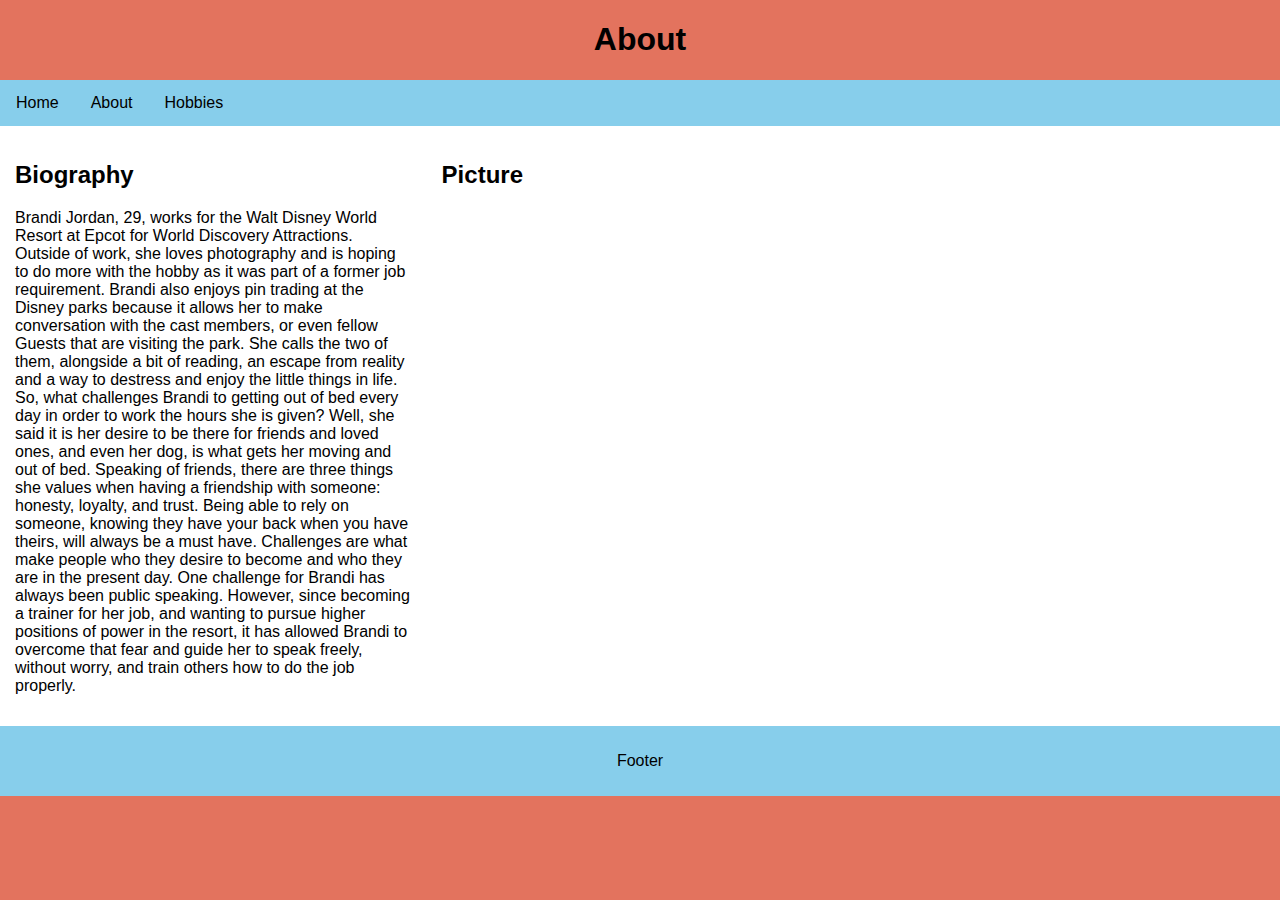
==== about.html @ 8efd4bfe "updates to site" ====
<!DOCTYPE html>
<html lang="en">
<head>
    <meta charset="UTF-8">
    <title>bioSite Project-About</title>
    <link href="about.css" type="text/css" rel="stylesheet">
    <meta name="viewport" content="width=device-width, initial-scale=1">
</head>
<body>
    <div class="header">
        <h1>About</h1>
    </div>
    <div class="navbar">
        <a href="index.html">Home</a>
        <a href="about.html">About</a>
        <a href="hobbies.html">Hobbies</a>
    </div>
    <div class="main-content">
        <div class="row">
            <div class="column">
                <h2>Biography</h2>
                <p>Brandi Jordan, 29, works for the Walt Disney World Resort at Epcot for World Discovery Attractions.
                    Outside of work, she loves photography and is hoping to do more with the hobby as it was part of a
                    former job requirement. Brandi also enjoys pin trading at the Disney parks because it allows her to
                    make conversation with the cast members, or even fellow Guests that are visiting the park. She calls
                    the two of them, alongside a bit of reading, an escape from reality and a way to destress and enjoy
                    the little things in life. So, what challenges Brandi to getting out of bed every day in order to
                    work the hours she is given? Well, she said it is her desire to be there for friends and loved ones,
                    and even her dog, is what gets her moving and out of bed. Speaking of friends, there are three
                    things she values when having a friendship with someone: honesty, loyalty, and trust. Being able to
                    rely on someone, knowing they have your back when you have theirs, will always be a must have.
                    Challenges are what make people who they desire to become and who they are in the present day. One
                    challenge for Brandi has always been public speaking. However, since becoming a trainer for her job,
                    and wanting to pursue higher positions of power in the resort, it has allowed Brandi to overcome
                    that fear and guide her to speak freely, without worry, and train others how to do the job properly.
                </p>
            </div>
            <div class="column">
                <h2>Picture</h2>
                <img
            </div>
        </div>
    </div>
    <div class="footer">
        <p>Footer</p>
    </div>
</body>
</html>
---- about.css ----
* {
    box-sizing: border-box;
    font-family: "Rubik", sans-serif;
}
.header {
    text-align: center;
}
.navbar {
    background-color: #87ceeb;
    overflow: hidden;
}
.navbar a {
    float: left;
    display: block;
    color: black;
    text-align: center;
    padding: 14px 16px;
    text-decoration: none;
}
.navbar a:hover {
    background-color: #CC5500;
    color: black;
}
body {
    margin: 0;
    background-color: #E3735E;
}
.main-content {
    background-color: white;
}
.column {
    float: left;
    width: 33.33%;
    padding: 15px;
}
.row:after {
    content: "";
    display: table;
    clear: both;
}
.footer {
    background-color: #87CEEB;
    padding: 10px;
    text-align: center;
}
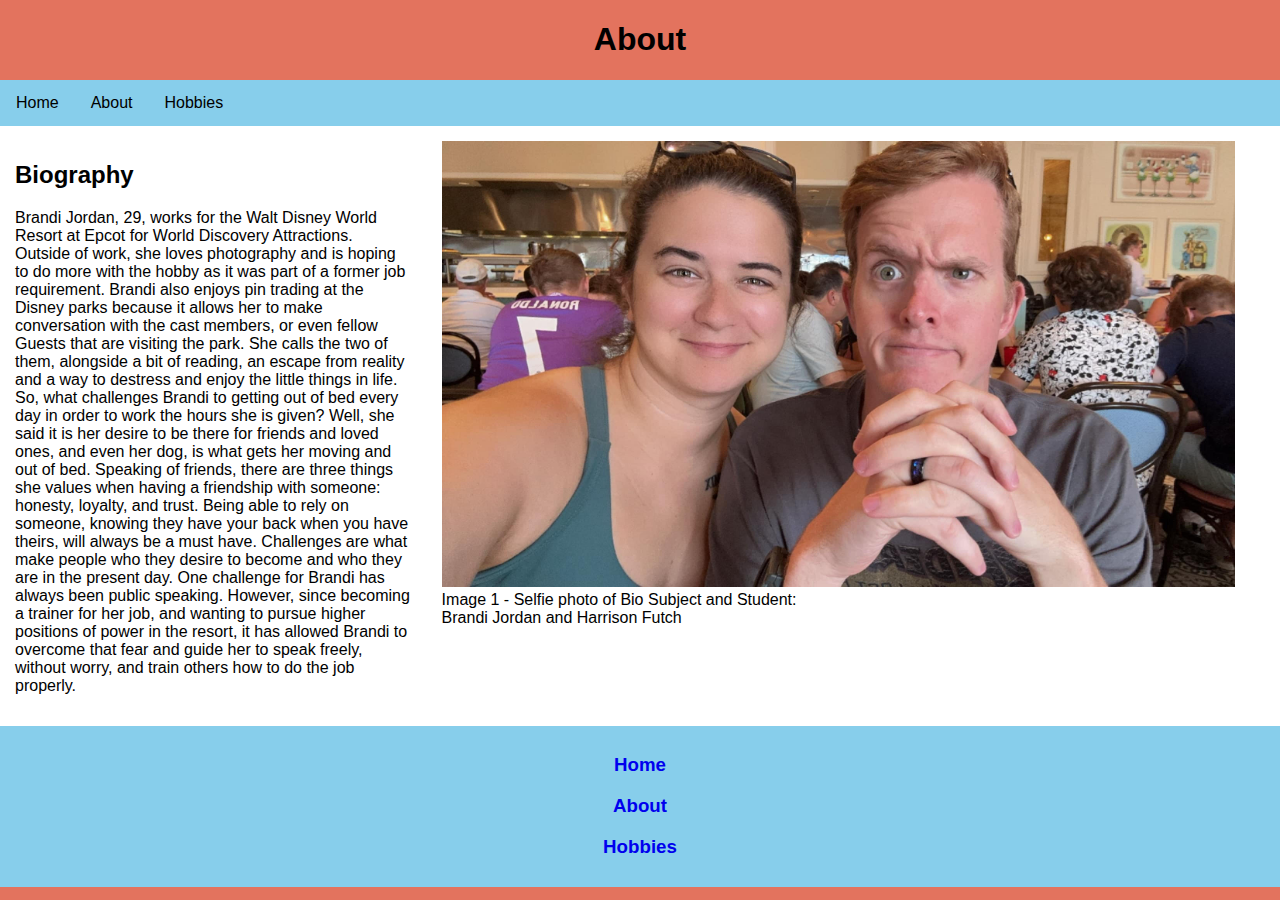
==== commit 2bc69153: "mod 9 review thing" ====
--- a/about.html
+++ b/about.html
@@ -36,13 +36,15 @@
                 </p>
             </div>
             <div class="column">
-                <h2>Picture</h2>
-                <img
+                <img src="images/image-7.jpg" alt="profile-picture">
+                <figcaption>Image 1 - Selfie photo of Bio Subject and Student: Brandi Jordan and Harrison Futch</figcaption>
             </div>
         </div>
     </div>
     <div class="footer">
-        <p>Footer</p>
+        <a href="index.html"><h3>Home</h3></a>
+        <a href="about.html"><h3>About</h3></a>
+        <a href="hobbies.html"><h3>Hobbies</h3></a>
     </div>
 </body>
 </html>--- a/about.css
+++ b/about.css
@@ -42,4 +42,13 @@
     background-color: #87CEEB;
     padding: 10px;
     text-align: center;
+}
+.footer a {
+    text-decoration: none;
+}
+div.column img {
+    width: 200%;
+}
+div.column figcaption {
+    display: block;
 }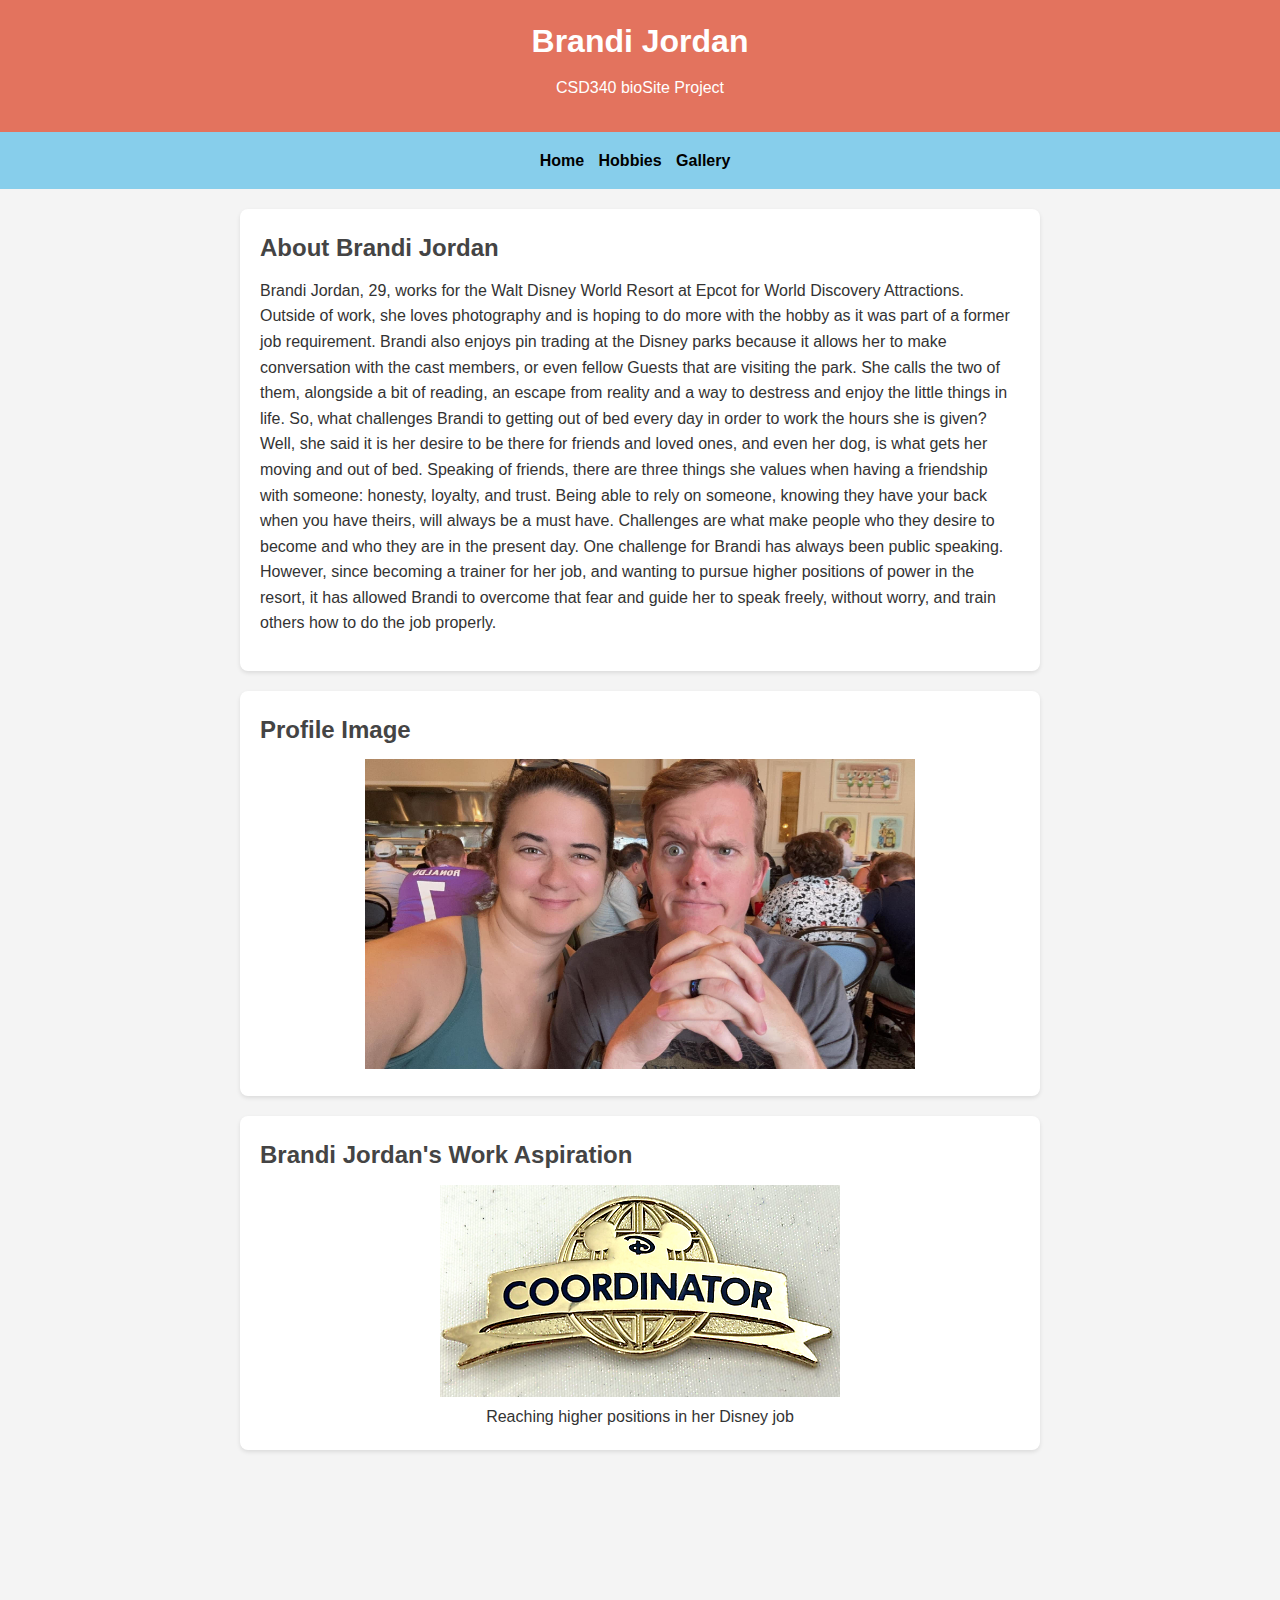
==== commit 6a32bab1: "biosite project complete?" ====
--- a/about.html
+++ b/about.html
@@ -2,49 +2,60 @@
 <html lang="en">
 <head>
     <meta charset="UTF-8">
-    <title>bioSite Project-About</title>
-    <link href="about.css" type="text/css" rel="stylesheet">
-    <meta name="viewport" content="width=device-width, initial-scale=1">
+    <meta name="viewport" content="width=device-width, initial-scale=1.0">
+    <title>bioSite - About</title>
+    <link rel="stylesheet" href="styles.css">
 </head>
 <body>
-    <div class="header">
-        <h1>About</h1>
+<header>
+    <h1>Brandi Jordan</h1>
+    <p>CSD340 bioSite Project</p>
+</header>
+
+<nav>
+    <ul>
+        <li><a href="index.html">Home</a></li>
+        <li><a href="hobbies.html">Hobbies</a></li>
+        <li><a href="gallery.html">Gallery</a></li>
+    </ul>
+</nav>
+
+<section id="about">
+    <h2>About Brandi Jordan</h2>
+    <p>
+        Brandi Jordan, 29, works for the Walt Disney World Resort at Epcot for World Discovery Attractions.
+        Outside of work, she loves photography and is hoping to do more with the hobby as it was part of a
+        former job requirement. Brandi also enjoys pin trading at the Disney parks because it allows her to
+        make conversation with the cast members, or even fellow Guests that are visiting the park. She calls
+        the two of them, alongside a bit of reading, an escape from reality and a way to destress and enjoy
+        the little things in life. So, what challenges Brandi to getting out of bed every day in order to
+        work the hours she is given? Well, she said it is her desire to be there for friends and loved ones,
+        and even her dog, is what gets her moving and out of bed. Speaking of friends, there are three
+        things she values when having a friendship with someone: honesty, loyalty, and trust. Being able to
+        rely on someone, knowing they have your back when you have theirs, will always be a must have.
+        Challenges are what make people who they desire to become and who they are in the present day. One
+        challenge for Brandi has always been public speaking. However, since becoming a trainer for her job,
+        and wanting to pursue higher positions of power in the resort, it has allowed Brandi to overcome
+        that fear and guide her to speak freely, without worry, and train others how to do the job properly.
+    </p>
+</section>
+<section id="image-profile">
+    <h2>Profile Image</h2>
+    <div id="profile">
+        <img src="/images/image-7.jpg">
     </div>
-    <div class="navbar">
-        <a href="index.html">Home</a>
-        <a href="about.html">About</a>
-        <a href="hobbies.html">Hobbies</a>
+</section>
+<section id="aspiration">
+    <h2>Brandi Jordan's Work Aspiration</h2>
+    <div id="aspiration-image">
+        <img src="/images/image-5.png">
+        <figcaption>Reaching higher positions in her Disney job</figcaption>
     </div>
-    <div class="main-content">
-        <div class="row">
-            <div class="column">
-                <h2>Biography</h2>
-                <p>Brandi Jordan, 29, works for the Walt Disney World Resort at Epcot for World Discovery Attractions.
-                    Outside of work, she loves photography and is hoping to do more with the hobby as it was part of a
-                    former job requirement. Brandi also enjoys pin trading at the Disney parks because it allows her to
-                    make conversation with the cast members, or even fellow Guests that are visiting the park. She calls
-                    the two of them, alongside a bit of reading, an escape from reality and a way to destress and enjoy
-                    the little things in life. So, what challenges Brandi to getting out of bed every day in order to
-                    work the hours she is given? Well, she said it is her desire to be there for friends and loved ones,
-                    and even her dog, is what gets her moving and out of bed. Speaking of friends, there are three
-                    things she values when having a friendship with someone: honesty, loyalty, and trust. Being able to
-                    rely on someone, knowing they have your back when you have theirs, will always be a must have.
-                    Challenges are what make people who they desire to become and who they are in the present day. One
-                    challenge for Brandi has always been public speaking. However, since becoming a trainer for her job,
-                    and wanting to pursue higher positions of power in the resort, it has allowed Brandi to overcome
-                    that fear and guide her to speak freely, without worry, and train others how to do the job properly.
-                </p>
-            </div>
-            <div class="column">
-                <img src="images/image-7.jpg" alt="profile-picture">
-                <figcaption>Image 1 - Selfie photo of Bio Subject and Student: Brandi Jordan and Harrison Futch</figcaption>
-            </div>
-        </div>
-    </div>
-    <div class="footer">
-        <a href="index.html"><h3>Home</h3></a>
-        <a href="about.html"><h3>About</h3></a>
-        <a href="hobbies.html"><h3>Hobbies</h3></a>
-    </div>
+</section>
+<footer>
+    <p>&copy; 2024 Brandi Jordan - bioSite Project</p>
+</footer>
+
+<script src="script.js"></script>
 </body>
 </html>--- a/styles.css
+++ b/styles.css
@@ -0,0 +1,141 @@
+* {
+    margin: 0;
+    padding: 0;
+    box-sizing: border-box;
+}
+
+body {
+    font-family: Arial, sans-serif;
+    line-height: 1.6;
+    background-color: #f4f4f4;
+    color: #333;
+    padding-bottom: 150px;
+}
+
+header {
+    background: #E3735E;
+    color: #fff;
+    padding: 1rem 0;
+    text-align: center;
+}
+
+header h1 {
+    margin-bottom: 0.5rem;
+}
+
+nav {
+    background: #87ceeb;
+    padding: 1rem;
+    text-align: center;
+}
+
+nav ul {
+    list-style: none;
+}
+
+nav ul li {
+    display: inline;
+    margin-right: 10px;
+}
+
+nav ul li a {
+    color: black;
+    text-decoration: none;
+    font-weight: bold;
+}
+
+nav ul li a:hover {
+    color: #CC5500;
+}
+
+section {
+    padding: 20px;
+    margin: 20px auto;
+    max-width: 800px;
+    background-color: #fff;
+    border-radius: 8px;
+    box-shadow: 0 2px 4px rgba(0, 0, 0, 0.1);
+}
+
+h2 {
+    margin-bottom: 10px;
+    color: #444;
+}
+
+p {
+    margin-bottom: 15px;
+}
+
+footer {
+    opacity: 0;
+    text-align: center;
+    background: black;
+    color: #fff;
+    padding: 10px 0;
+    position: fixed;
+    width: 100%;
+    bottom: 0;
+    transition: opacity 0.5s ease;
+    z-index: 1000;
+}
+
+footer.visible {
+    opacity: 1;
+}
+
+.horizontal-gallery {
+    display: flex;
+    overflow-x: auto;
+    gap: 20px;
+    padding: 20px;
+    white-space: nowrap;
+}
+
+.horizontal-gallery::-webkit-scrollbar {
+    height: 12px;
+}
+
+.horizontal-gallery::-webkit-scrollbar-thumb {
+    background-color: #888;
+    border-radius: 6px;
+}
+
+.gallery-item {
+    display: inline-block;
+    width: 300px;
+    text-align: center;
+    margin-bottom: 20px;
+}
+
+.gallery-item img {
+    width: 100%;
+    height: 200px;
+    object-fit: cover;
+    border-radius: 8px;
+    box-shadow: 0 2px 4px rgba(0, 0, 0, 0.1);
+    transition: transform 0.3s ease;
+}
+
+.gallery-item img:hover {
+    transform: scale(1.05);
+}
+
+.caption {
+    margin-top: 10px;
+    font-size: 14px;
+    color: #555;
+    line-height: 1.4;
+    max-width: 100%;
+    word-wrap: break-word;
+}
+
+#aspiration-image {
+    text-align: center;
+}
+
+#profile img {
+    width: 550px;
+}
+#profile {
+    text-align: center;
+}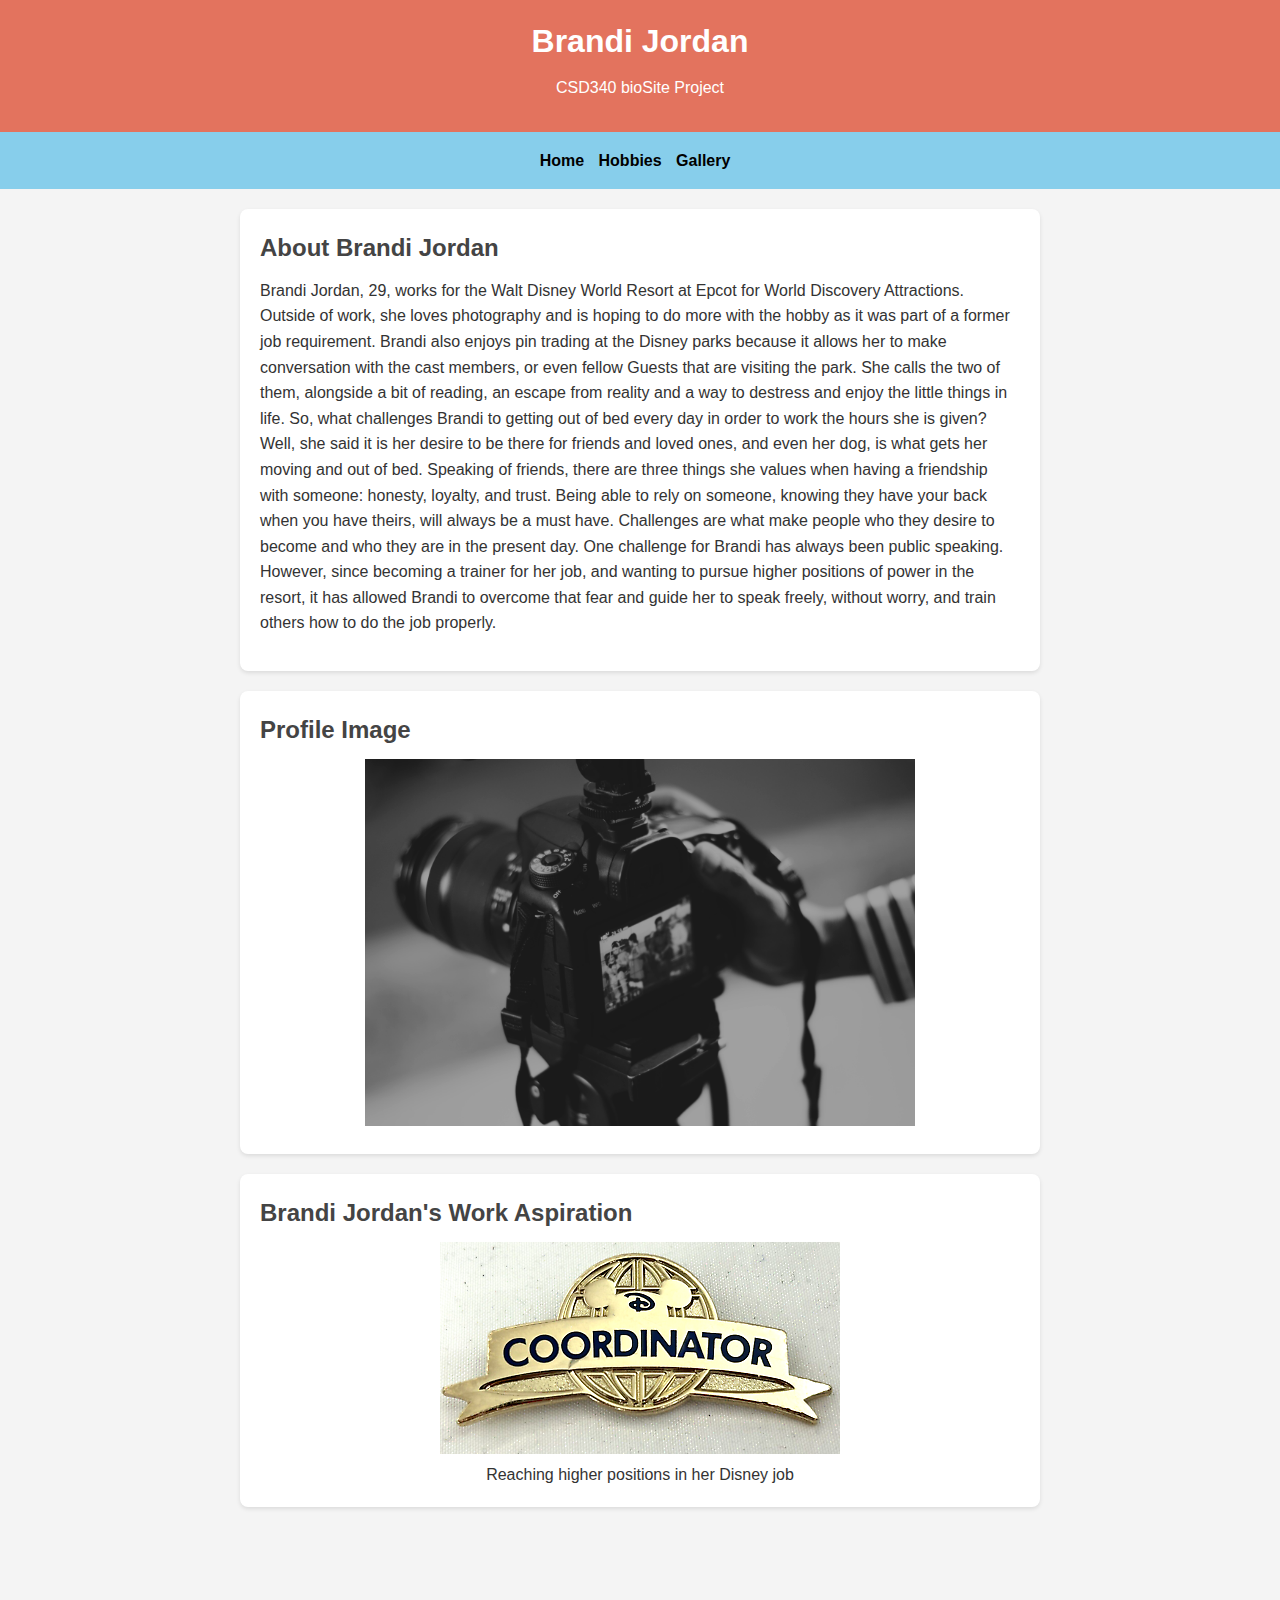
==== commit 9c9cfc34: "now I am messing with pages and its issues" ====
--- a/about.html
+++ b/about.html
@@ -42,13 +42,13 @@
 <section id="image-profile">
     <h2>Profile Image</h2>
     <div id="profile">
-        <img src="/images/image-7.jpg">
+        <img src="images/image-1.jpg" alt="selfie">
     </div>
 </section>
 <section id="aspiration">
     <h2>Brandi Jordan's Work Aspiration</h2>
     <div id="aspiration-image">
-        <img src="/images/image-5.png">
+        <img src="images/image-5.png" alt="higher-position">
         <figcaption>Reaching higher positions in her Disney job</figcaption>
     </div>
 </section>
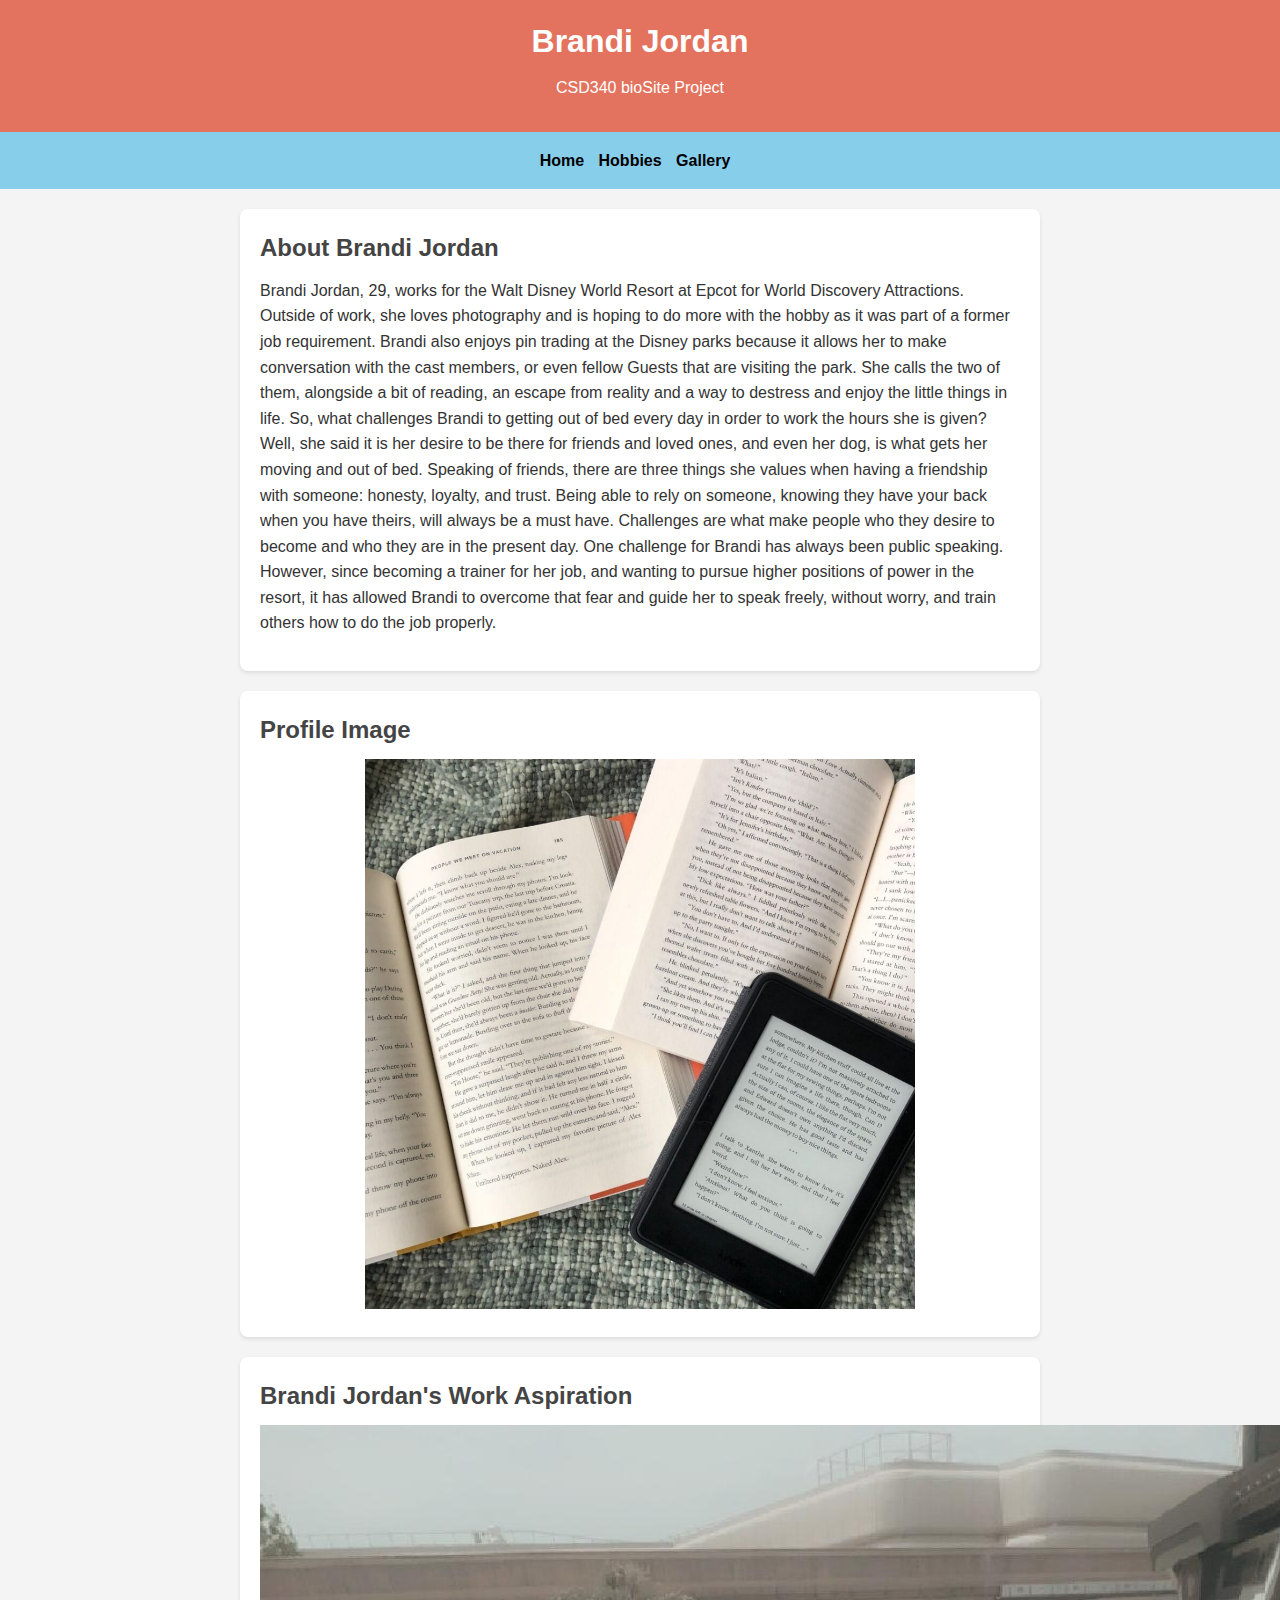
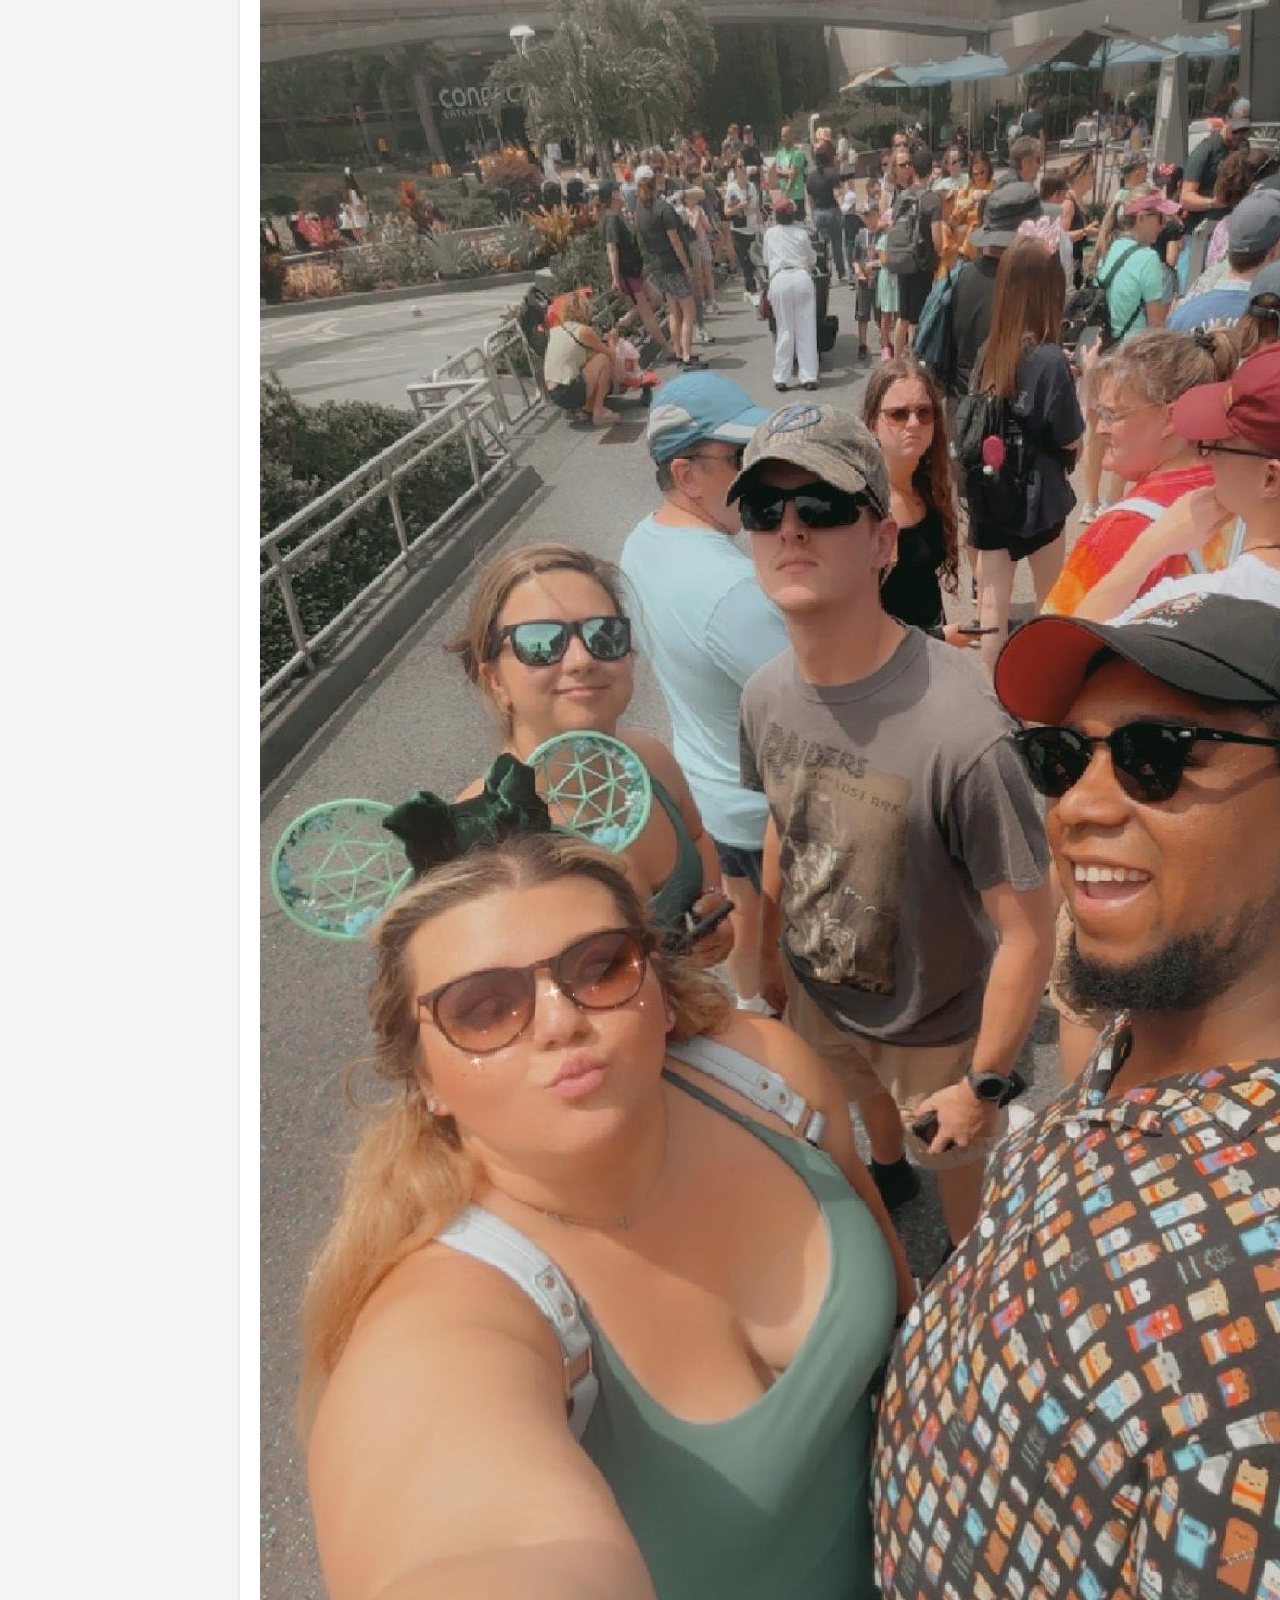
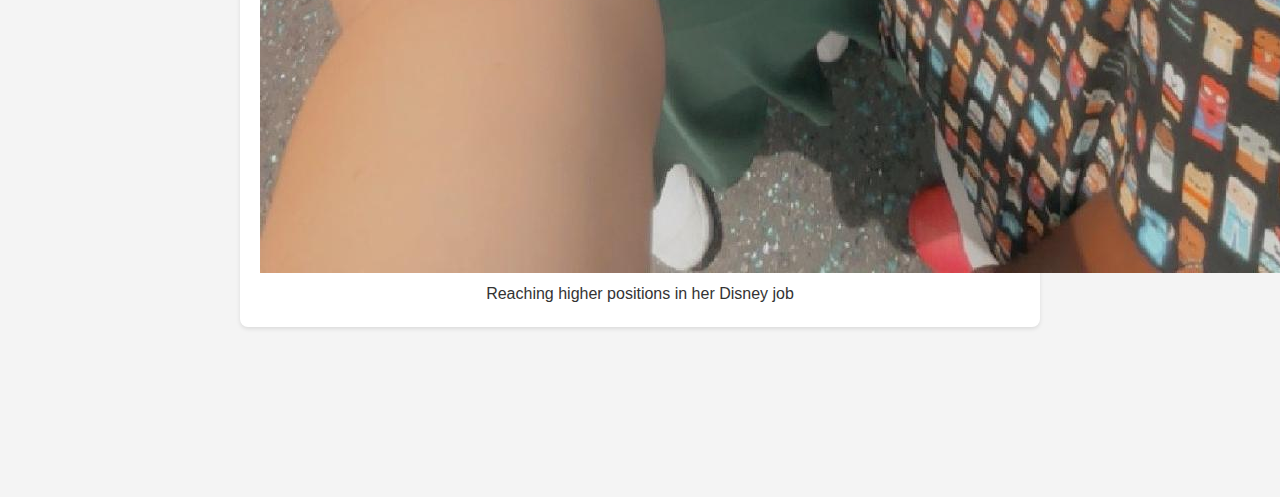
==== commit 10db6285: "more testing" ====
--- a/about.html
+++ b/about.html
@@ -42,13 +42,13 @@
 <section id="image-profile">
     <h2>Profile Image</h2>
     <div id="profile">
-        <img src="images/image-1.jpg" alt="selfie">
+        <img src="images/image-3.jpg" alt="selfie">
     </div>
 </section>
 <section id="aspiration">
     <h2>Brandi Jordan's Work Aspiration</h2>
     <div id="aspiration-image">
-        <img src="images/image-5.png" alt="higher-position">
+        <img src="images/image-6.jpg" alt="higher-position">
         <figcaption>Reaching higher positions in her Disney job</figcaption>
     </div>
 </section>
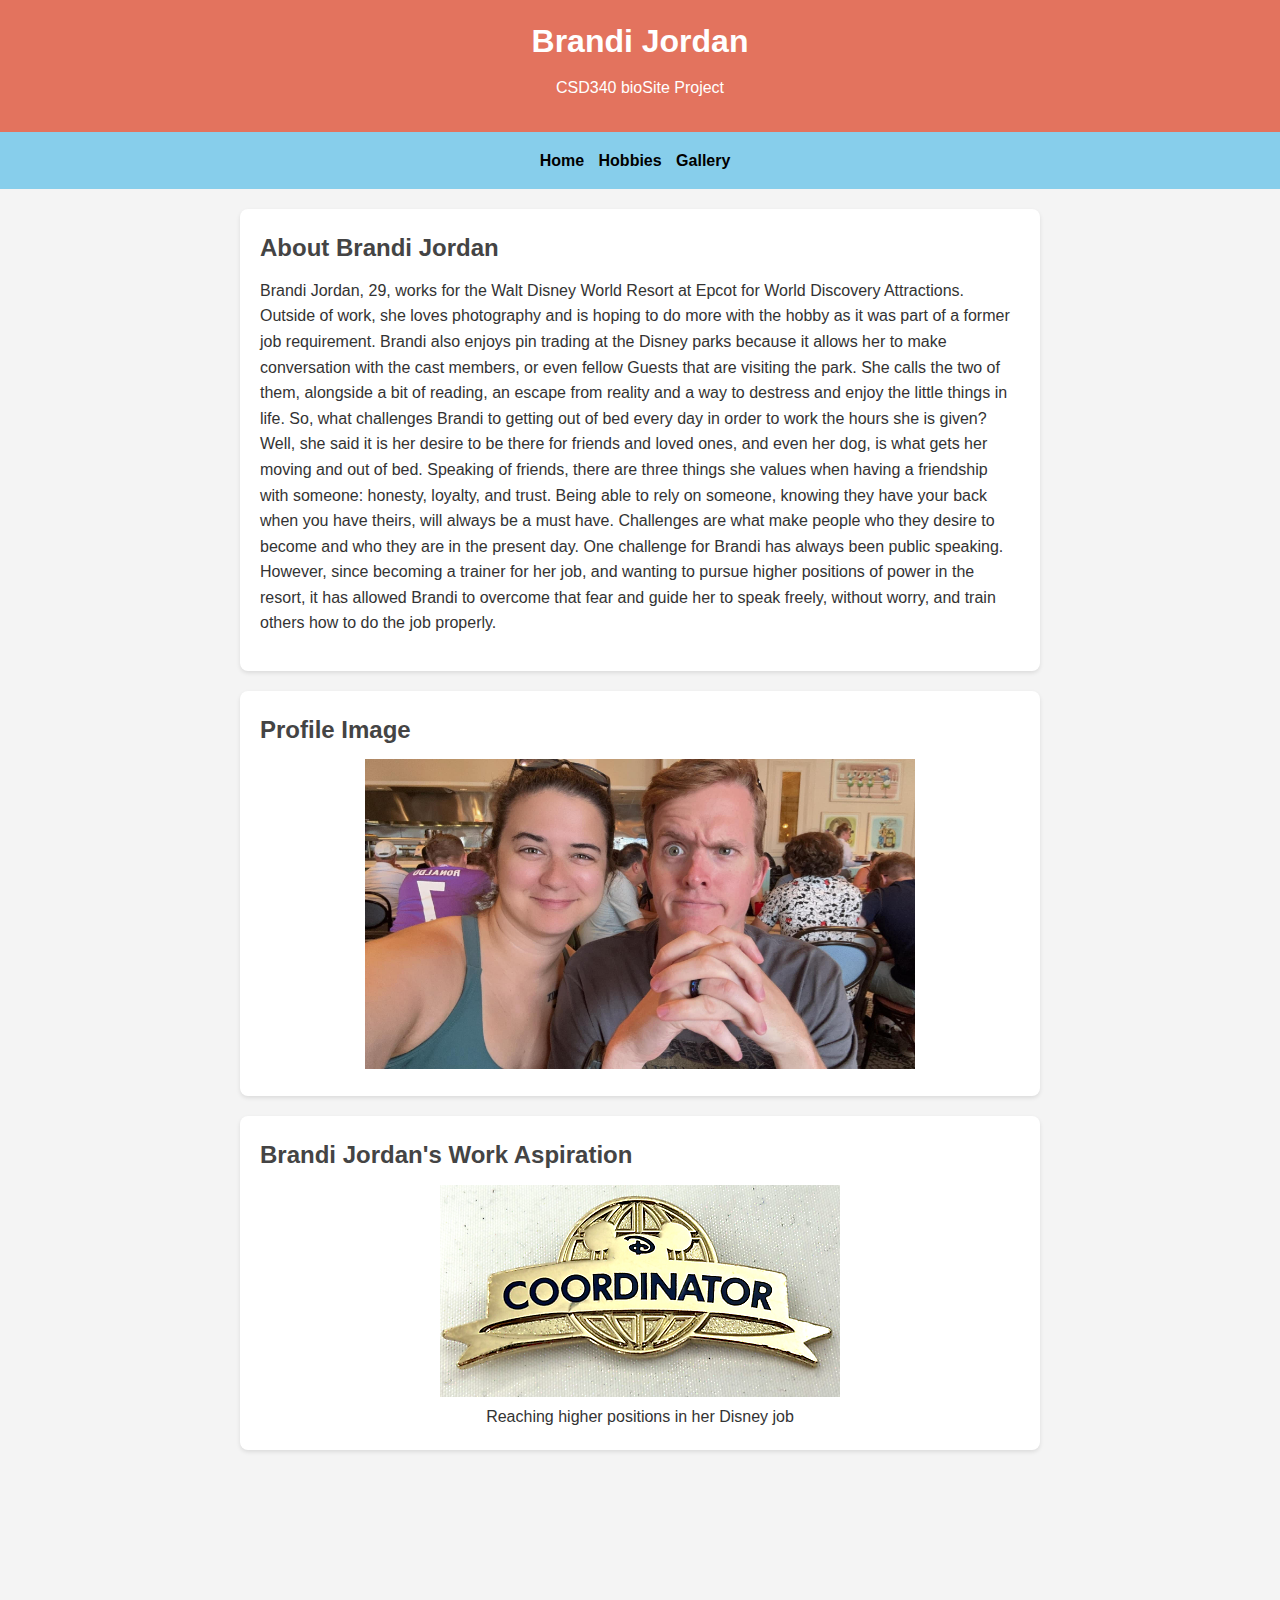
==== commit 066fc218: "more testing. Not sure why images are showing locally and not on the page" ====
--- a/about.html
+++ b/about.html
@@ -42,13 +42,13 @@
 <section id="image-profile">
     <h2>Profile Image</h2>
     <div id="profile">
-        <img src="images/image-3.jpg" alt="selfie">
+        <img src="images/image-7.jpg" alt="selfie">
     </div>
 </section>
 <section id="aspiration">
     <h2>Brandi Jordan's Work Aspiration</h2>
     <div id="aspiration-image">
-        <img src="images/image-6.jpg" alt="higher-position">
+        <img src="images/image-5.png" alt="higher-position">
         <figcaption>Reaching higher positions in her Disney job</figcaption>
     </div>
 </section>
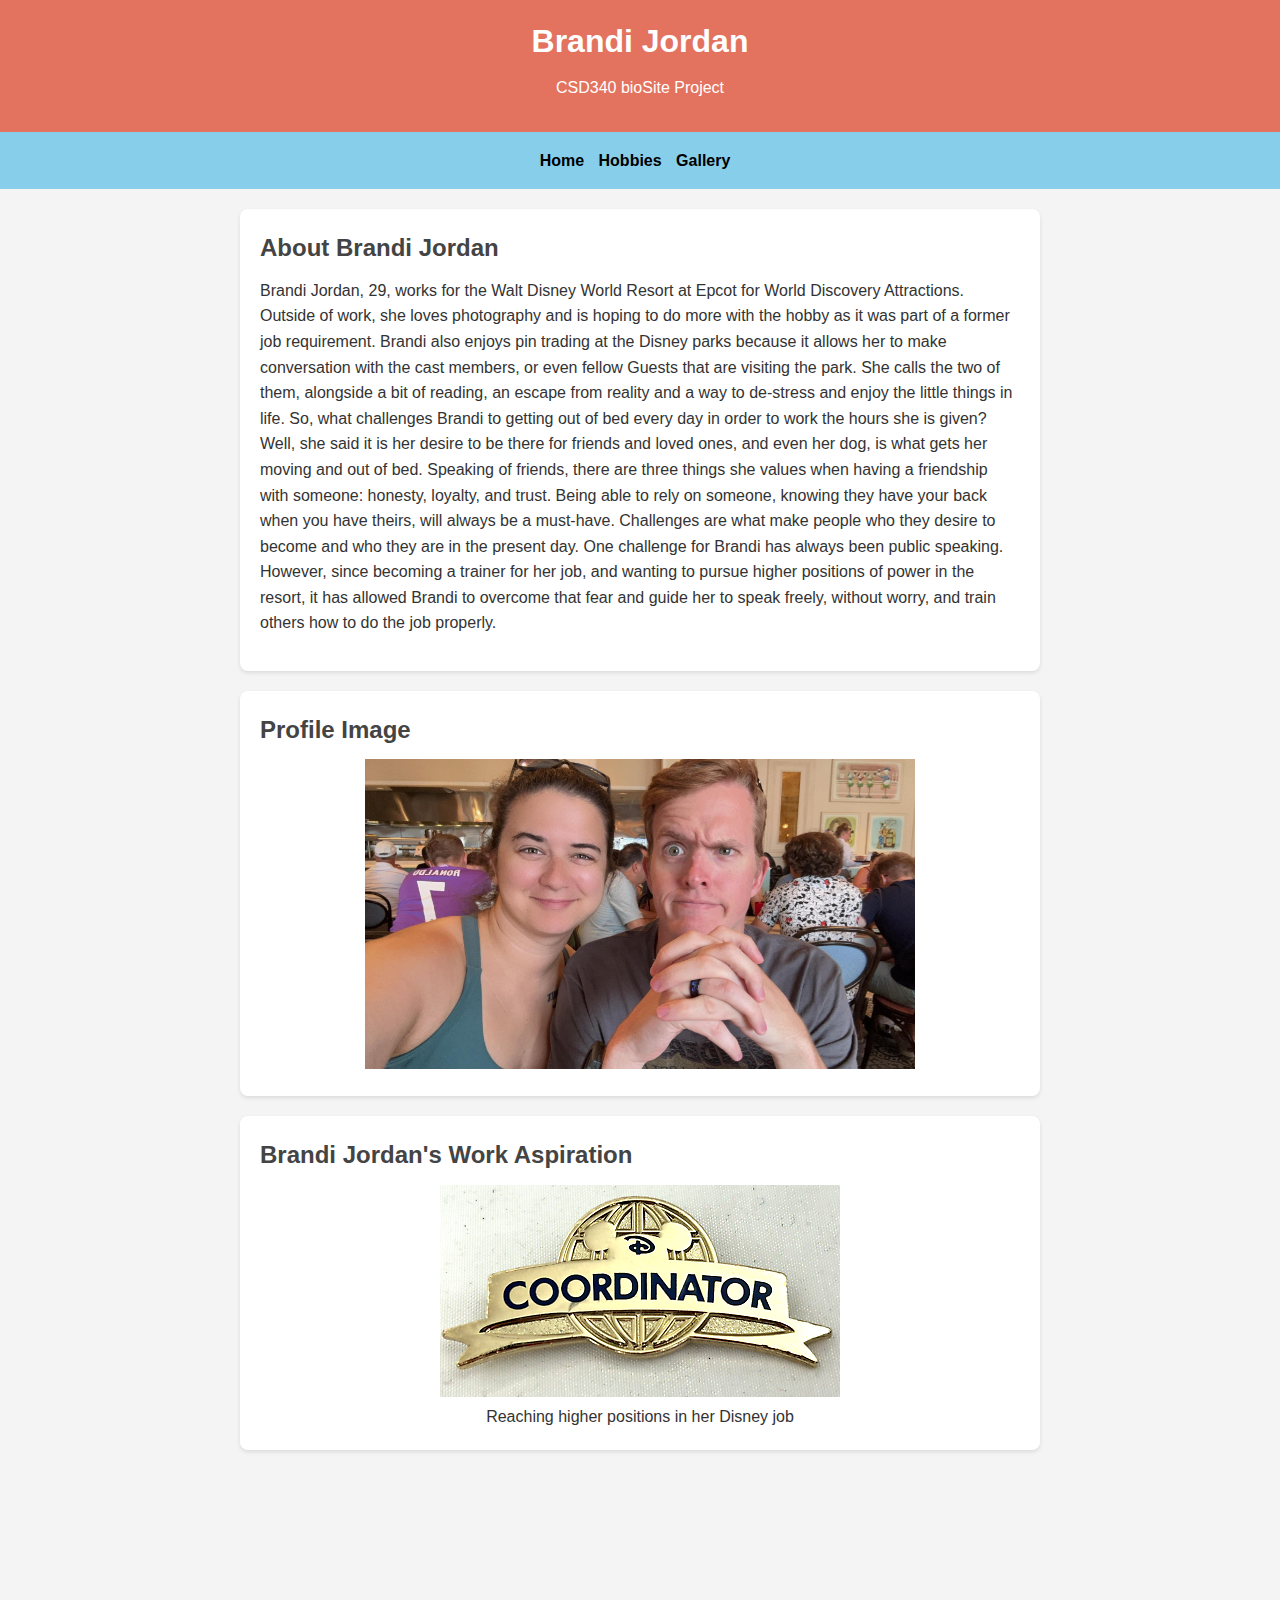
==== commit 5e98d831: "the site is not recognizing the correct image now" ====
--- a/about.html
+++ b/about.html
@@ -27,12 +27,12 @@
         Outside of work, she loves photography and is hoping to do more with the hobby as it was part of a
         former job requirement. Brandi also enjoys pin trading at the Disney parks because it allows her to
         make conversation with the cast members, or even fellow Guests that are visiting the park. She calls
-        the two of them, alongside a bit of reading, an escape from reality and a way to destress and enjoy
+        the two of them, alongside a bit of reading, an escape from reality and a way to de-stress and enjoy
         the little things in life. So, what challenges Brandi to getting out of bed every day in order to
         work the hours she is given? Well, she said it is her desire to be there for friends and loved ones,
         and even her dog, is what gets her moving and out of bed. Speaking of friends, there are three
         things she values when having a friendship with someone: honesty, loyalty, and trust. Being able to
-        rely on someone, knowing they have your back when you have theirs, will always be a must have.
+        rely on someone, knowing they have your back when you have theirs, will always be a must-have.
         Challenges are what make people who they desire to become and who they are in the present day. One
         challenge for Brandi has always been public speaking. However, since becoming a trainer for her job,
         and wanting to pursue higher positions of power in the resort, it has allowed Brandi to overcome
